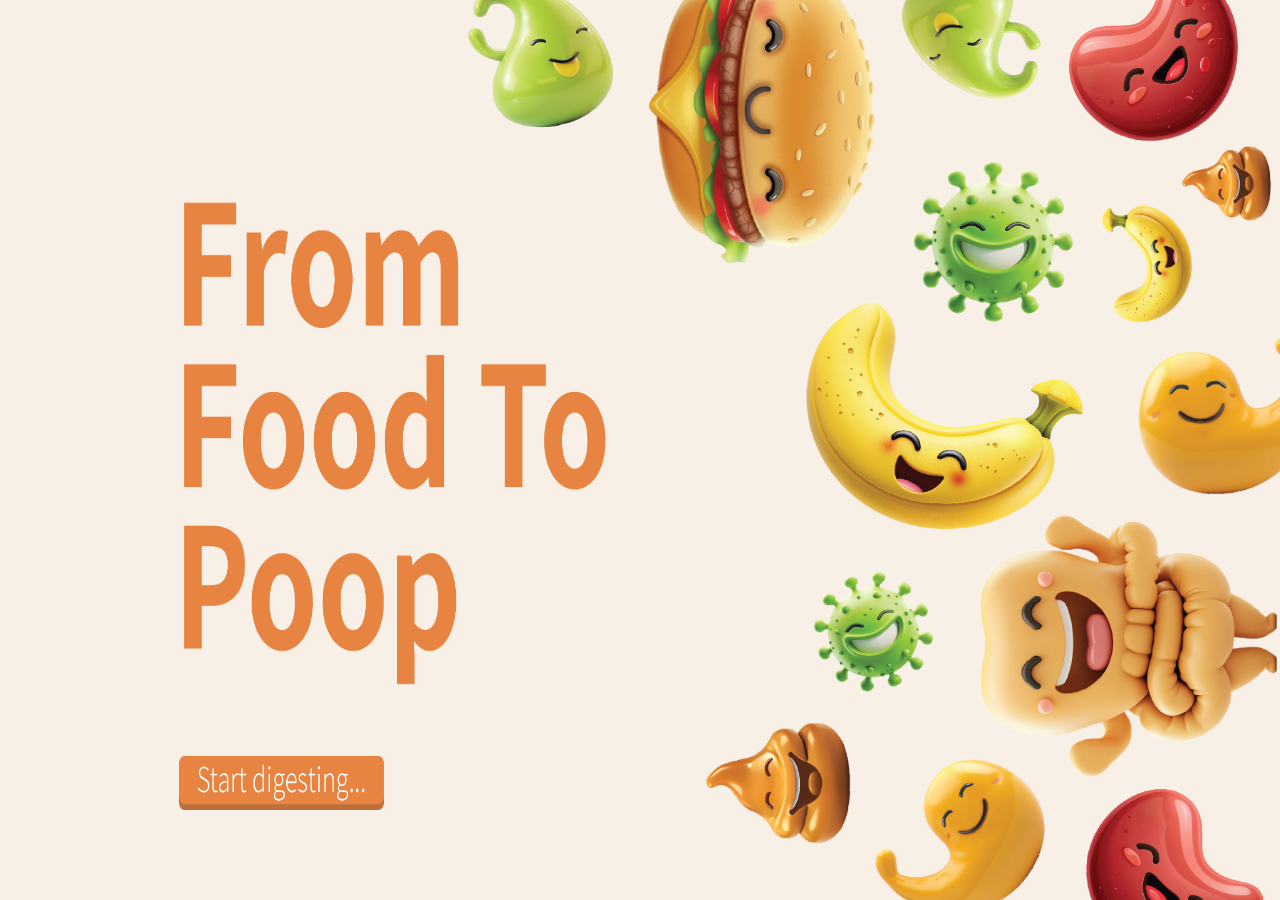
==== screen1.html @ 914c91c6 "first commit" ====
<!DOCTYPE html>
<html lang="en">
<head>
    <meta charset="UTF-8">
    <meta name="viewport" content="width=device-width, initial-scale=1.0">
    <title>Food2Poop</title>
    <link rel="stylesheet" href="screen1.css">
    <link rel="stylesheet" href="style.css">
</head>
<body>
     <div>
        <img id="foodtopoop" src="/assets/screen1/foodtopoop.png" alt="foot2poop">
        <img id="fooditems" src="/assets/screen1/fooditems.png" alt="fooditems" >
        <button id="buttoncontainer">
            <img  id="button" src="/assets/screen1/button.png" alt="button">
        </button>
     </div>
     <audio id="hoverSound" src="/assets/munching.mp3" preload="auto"></audio>
     <script src="script.js"></script>
</body>
</html>
---- screen1.css ----
#foodtopoop {
    position: relative;
    left: 13vw;
    top: 17vh;
    height: 60vh;
    width: 34vw;
}

#fooditems {
    position: fixed;
    right: -5vw;
    top: -12vh;
    height: 130%;
    animation: float 1.5s ease-in-out infinite;
}

#button {
    position: fixed;
    left: 14vw;
    bottom: 10vh;
    height: 6vh;
    width: 16vw;
}

#button:hover {
    animation: shake 0.5s infinite;
}

#buttoncontainer {
    background: none;
    border: none;
    padding: 0;
    cursor: pointer;
}
---- style.css ----
body {
    background-color: #F8F0E7;
}

@keyframes shake {
    0% { transform: translate(1px, 1px) rotate(0deg); }
    10% { transform: translate(-1px, -2px) rotate(-1deg); }
    20% { transform: translate(-3px, 0px) rotate(1deg); }
    30% { transform: translate(3px, 2px) rotate(0deg); }
    40% { transform: translate(1px, -1px) rotate(1deg); }
    50% { transform: translate(-1px, 2px) rotate(-1deg); }
    60% { transform: translate(-3px, 1px) rotate(0deg); }
    70% { transform: translate(3px, 1px) rotate(-1deg); }
    80% { transform: translate(-1px, -1px) rotate(1deg); }
    90% { transform: translate(1px, 2px) rotate(0deg); }
    100% { transform: translate(1px, -2px) rotate(-1deg); }
}

@keyframes bounce {
    0%, 20%, 50%, 80%, 100% {
        transform: translateY(0);
    }
    40% {
        transform: translateY(-30px);
    }
    60% {
        transform: translateY(-15px);
    }
}

@keyframes float {
    0% { transform: translateX(0) translateY(0); }
    50% { transform: translateX(10px) translateY(-10px); }
    100% { transform: translateX(0) translateY(0); }
}
@keyframes floatY {
    0% { transform:  translateY(0); }
    50% { transform: translateY(-10px); }
    100% { transform: translateY(0); }
}


.fade-out {
    animation: fadeOut 0.6s;
}
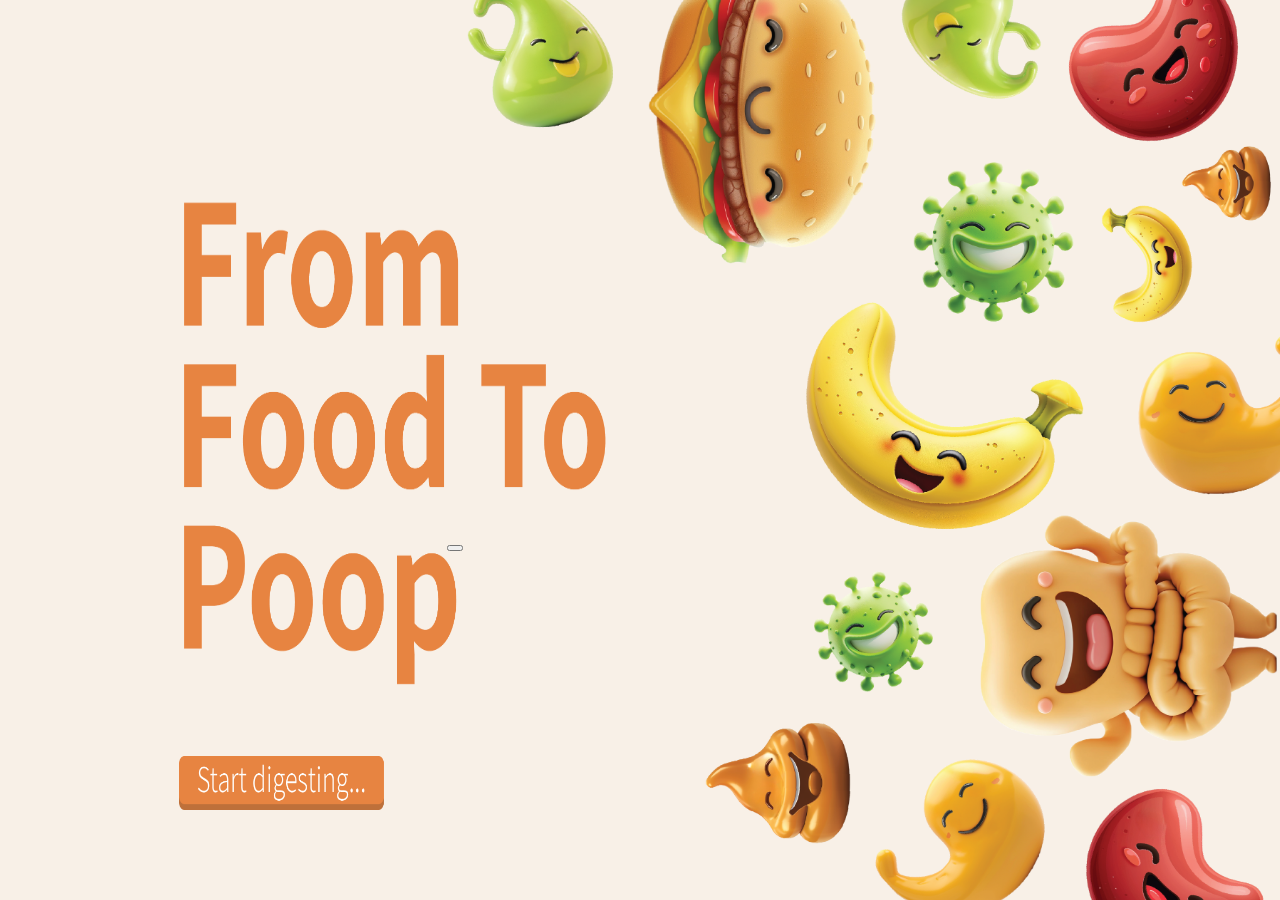
==== commit 665b380e: "added screens" ====
--- a/screen1.html
+++ b/screen1.html
@@ -11,7 +11,7 @@
      <div>
         <img id="foodtopoop" src="/assets/screen1/foodtopoop.png" alt="foot2poop">
         <img id="fooditems" src="/assets/screen1/fooditems.png" alt="fooditems" >
-        <button id="buttoncontainer">
+        <button class="buttoncontainer" id="screen1button">
             <img  id="button" src="/assets/screen1/button.png" alt="button">
         </button>
      </div>
--- a/style.css
+++ b/style.css
@@ -1,5 +1,13 @@
 body {
     background-color: #F8F0E7;
+}
+
+#pageIndicator{
+    position: fixed;
+    bottom: 2vh;
+    left: 50%;
+    transform: translateX(-50%);
+    width: 14%;
 }
 
 @keyframes shake {
